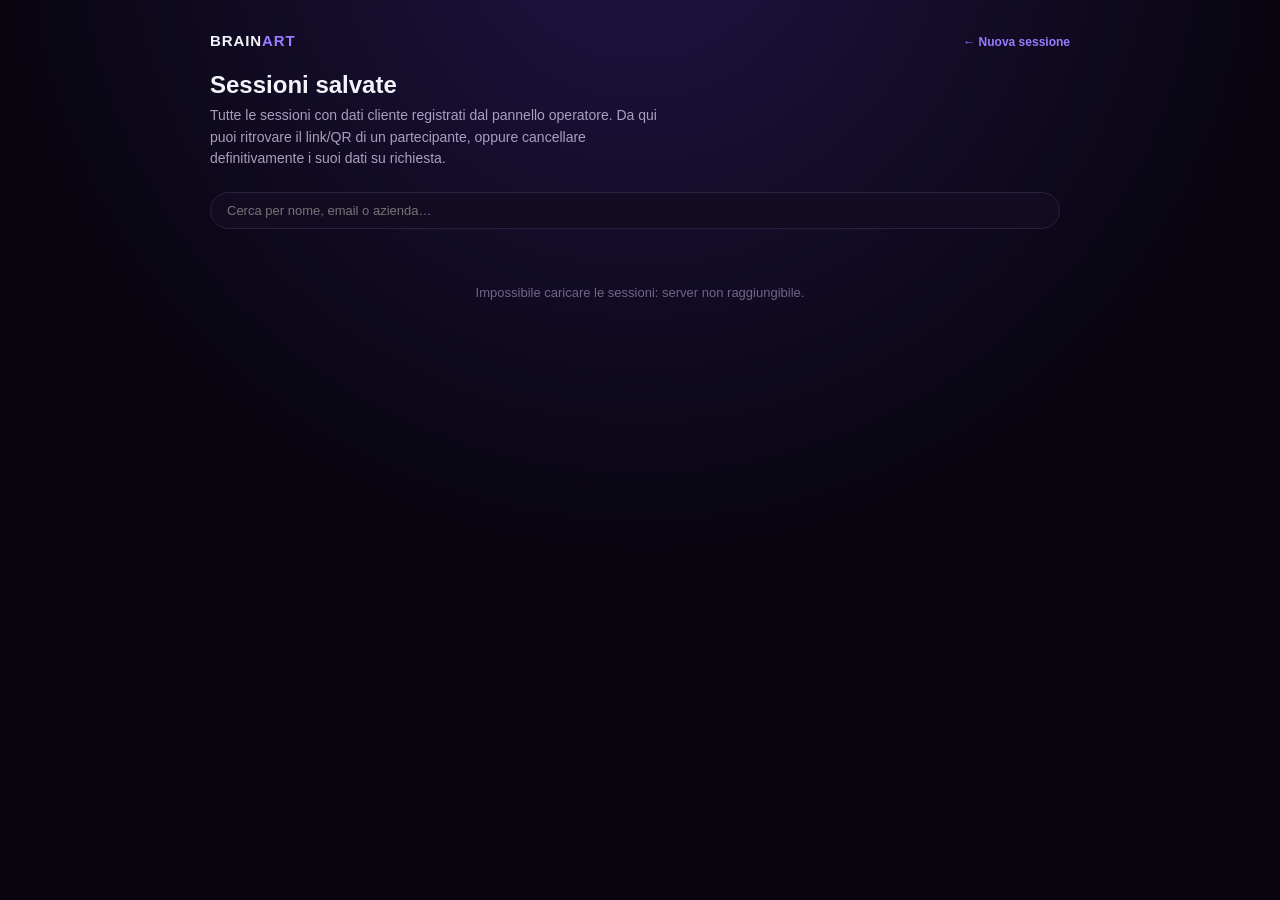
==== dashboard/admin-sessions.html @ 853dd95f "Aggiunge gestione sessioni salvate e informativa privacy completa server.py: - GET /api/sessions (ad" ====
<!doctype html>
<html lang="it">
<head>
<meta charset="UTF-8" />
<meta name="viewport" content="width=device-width, initial-scale=1" />
<title>BrainArt · Sessioni salvate</title>
<style>
  :root {
    --bg: #08050f;
    --card: #120b21;
    --card-2: #170f28;
    --border: #2a2040;
    --text: #f4f2fa;
    --text-dim: #a89fc0;
    --text-faint: #6f6689;
    --accent: #9b7bff;
    --accent-2: #6f4cff;
    --danger: #ff6b6b;
  }
  * { box-sizing: border-box; }
  html, body {
    margin: 0;
    background: var(--bg);
    color: var(--text);
    font-family: -apple-system, BlinkMacSystemFont, "Segoe UI", Inter, Roboto, sans-serif;
  }
  body {
    min-height: 100vh;
    background: radial-gradient(circle at 50% -10%, rgba(111, 76, 255, 0.22), transparent 55%), var(--bg);
    display: flex;
    justify-content: center;
    padding: 32px 16px 64px;
  }
  .wrap { width: 100%; max-width: 860px; }

  header {
    display: flex;
    align-items: baseline;
    justify-content: space-between;
    margin-bottom: 22px;
  }
  .wordmark { font-weight: 800; letter-spacing: 0.06em; font-size: 15px; }
  .wordmark span { color: var(--accent); }
  .crumbs-link {
    font-size: 12px;
    color: var(--accent);
    text-decoration: none;
    font-weight: 600;
  }
  .crumbs-link:hover { text-decoration: underline; }

  h1 { font-size: 24px; font-weight: 800; margin: 0 0 6px; }
  .lede {
    color: var(--text-dim);
    font-size: 14px;
    line-height: 1.55;
    margin: 0 0 22px;
    max-width: 60ch;
  }

  .toolbar {
    display: flex;
    align-items: center;
    gap: 10px;
    margin-bottom: 16px;
  }
  .search-input {
    flex: 1;
    font: inherit;
    font-size: 13px;
    background: var(--card);
    border: 1px solid var(--border);
    border-radius: 999px;
    padding: 10px 16px;
    color: var(--text);
  }
  .search-input:focus { outline: none; border-color: var(--accent); }
  .count-badge {
    font-size: 12px;
    color: var(--text-faint);
    white-space: nowrap;
  }

  .session-list {
    display: flex;
    flex-direction: column;
    gap: 10px;
  }
  .session-card {
    background: linear-gradient(180deg, var(--card), var(--card-2));
    border: 1px solid var(--border);
    border-radius: 16px;
    padding: 16px 18px;
    display: flex;
    flex-wrap: wrap;
    align-items: center;
    gap: 14px;
  }
  .session-main { flex: 1; min-width: 220px; }
  .session-name { font-size: 15px; font-weight: 700; margin-bottom: 2px; }
  .session-meta {
    font-size: 12px;
    color: var(--text-dim);
    display: flex;
    flex-wrap: wrap;
    gap: 4px 10px;
  }
  .session-meta .id {
    font-family: ui-monospace, "SF Mono", Menlo, monospace;
    color: var(--text-faint);
  }
  .session-date {
    font-size: 12px;
    color: var(--text-faint);
    white-space: nowrap;
  }

  .session-actions {
    display: flex;
    flex-wrap: wrap;
    gap: 8px;
  }
  .btn {
    cursor: pointer;
    border-radius: 999px;
    padding: 8px 13px;
    font-size: 12px;
    font-weight: 700;
    border: 1px solid var(--border);
    background: rgba(255,255,255,0.04);
    color: var(--text);
    text-decoration: none;
    white-space: nowrap;
  }
  .btn:hover { background: rgba(255,255,255,0.08); border-color: var(--accent); }
  .btn-danger { color: var(--danger); border-color: rgba(255,107,107,0.35); }
  .btn-danger:hover { background: rgba(255,107,107,0.1); border-color: var(--danger); }

  .empty-state, .status {
    color: var(--text-faint);
    font-size: 13px;
    text-align: center;
    padding: 40px 0;
  }

  .toast {
    position: fixed;
    left: 50%;
    bottom: 22px;
    transform: translate(-50%, 12px);
    background: #1b1330;
    border: 1px solid var(--accent-2);
    color: var(--text);
    font-size: 13px;
    padding: 12px 18px;
    border-radius: 12px;
    max-width: 340px;
    text-align: center;
    opacity: 0;
    pointer-events: none;
    transition: opacity 0.2s ease, transform 0.2s ease;
    z-index: 10;
  }
  .toast.visible { opacity: 1; transform: translate(-50%, 0); }
  .toast.error { border-color: var(--danger); }
</style>
</head>
<body>
  <div class="wrap">
    <header>
      <div class="wordmark">BRAIN<span>ART</span></div>
      <a class="crumbs-link" href="/admin">← Nuova sessione</a>
    </header>

    <h1>Sessioni salvate</h1>
    <p class="lede">Tutte le sessioni con dati cliente registrati dal pannello operatore.
    Da qui puoi ritrovare il link/QR di un partecipante, oppure cancellare
    definitivamente i suoi dati su richiesta.</p>

    <div class="toolbar">
      <input class="search-input" id="searchInput" type="search" placeholder="Cerca per nome, email o azienda…" />
      <span class="count-badge" id="countBadge"></span>
    </div>

    <div id="listWrap">
      <div class="status" id="statusMsg">Caricamento…</div>
      <div class="session-list" id="sessionList"></div>
    </div>
  </div>

  <div class="toast" id="toast" role="status" aria-live="polite"></div>

<script>
  let allSessions = [];

  function showToast(message, isError = false) {
    const toast = document.getElementById("toast");
    toast.textContent = message;
    toast.classList.toggle("error", isError);
    toast.classList.add("visible");
    clearTimeout(showToast._t);
    showToast._t = setTimeout(() => toast.classList.remove("visible"), 3000);
  }

  function fullName(customer) {
    return `${customer.firstName} ${customer.lastName}`.trim();
  }

  function formatDate(iso) {
    if (!iso) return "";
    const d = new Date(iso);
    return d.toLocaleString("it-IT", { day: "2-digit", month: "2-digit", year: "numeric", hour: "2-digit", minute: "2-digit" });
  }

  function matchesQuery(session, query) {
    if (!query) return true;
    const haystack = [
      fullName(session.customer),
      session.customer.email,
      session.customer.company,
    ].join(" ").toLowerCase();
    return haystack.includes(query.toLowerCase());
  }

  function renderList() {
    const query = document.getElementById("searchInput").value.trim();
    const filtered = allSessions.filter((s) => matchesQuery(s, query));
    const list = document.getElementById("sessionList");
    const statusMsg = document.getElementById("statusMsg");
    const countBadge = document.getElementById("countBadge");

    countBadge.textContent = `${filtered.length} di ${allSessions.length}`;
    list.innerHTML = "";

    if (allSessions.length === 0) {
      statusMsg.textContent = "Nessuna sessione salvata — creane una dal pannello operatore.";
      statusMsg.style.display = "block";
      return;
    }
    if (filtered.length === 0) {
      statusMsg.textContent = "Nessun risultato per questa ricerca.";
      statusMsg.style.display = "block";
      return;
    }
    statusMsg.style.display = "none";

    for (const session of filtered) {
      const url = `${window.location.origin}/s/${session.id}`;
      const card = document.createElement("div");
      card.className = "session-card";
      card.innerHTML = `
        <div class="session-main">
          <div class="session-name">${fullName(session.customer)}</div>
          <div class="session-meta">
            <span>${session.customer.email}</span>
            ${session.customer.phone ? `<span>${session.customer.phone}</span>` : ""}
            ${session.customer.company ? `<span>${session.customer.company}</span>` : ""}
            <span class="id">${session.id}</span>
          </div>
        </div>
        <div class="session-date">${formatDate(session.createdAt)}</div>
        <div class="session-actions">
          <a class="btn" href="${url}" target="_blank" rel="noopener">Apri pagina</a>
          <a class="btn" href="/api/qrcode/${session.id}" target="_blank" rel="noopener">QR</a>
          <a class="btn" href="${url}/print" target="_blank" rel="noopener">Stampa</a>
          <button class="btn btn-danger" type="button" data-id="${session.id}" data-name="${fullName(session.customer)}">Elimina</button>
        </div>
      `;
      card.querySelector(".btn-danger").addEventListener("click", (e) => {
        deleteSession(e.currentTarget.dataset.id, e.currentTarget.dataset.name);
      });
      list.appendChild(card);
    }
  }

  async function loadSessions() {
    const statusMsg = document.getElementById("statusMsg");
    try {
      const res = await fetch("/api/sessions");
      if (!res.ok) throw new Error(`risposta ${res.status}`);
      allSessions = await res.json();
      renderList();
    } catch (err) {
      statusMsg.textContent = "Impossibile caricare le sessioni: server non raggiungibile.";
      statusMsg.style.display = "block";
      console.error(err);
    }
  }

  async function deleteSession(id, name) {
    if (!window.confirm(`Cancellare definitivamente la sessione di ${name}? L'operazione non è reversibile.`)) {
      return;
    }
    try {
      const res = await fetch(`/api/session/${id}`, { method: "DELETE" });
      if (!res.ok) throw new Error(`risposta ${res.status}`);
      allSessions = allSessions.filter((s) => s.id !== id);
      renderList();
      showToast(`Sessione di ${name} cancellata.`);
    } catch (err) {
      showToast("Impossibile cancellare la sessione.", true);
      console.error(err);
    }
  }

  document.getElementById("searchInput").addEventListener("input", renderList);
  loadSessions();
</script>
</body>
</html>
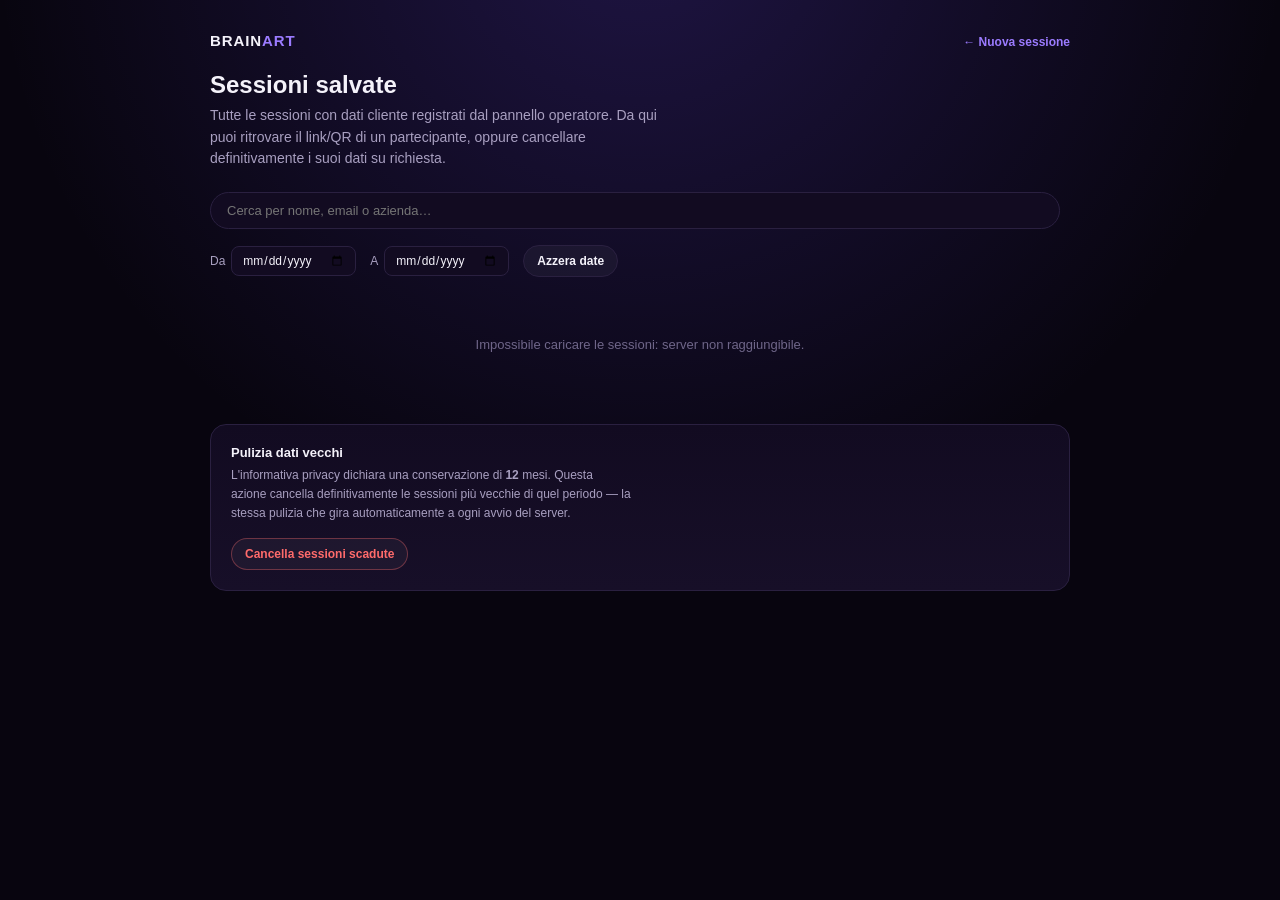
==== commit e8a82252: "Migra lo storage da JSON a SQLite, aggiunge filtro data e pulizia automatica dei dati oltre la conse" ====
--- a/dashboard/admin-sessions.html
+++ b/dashboard/admin-sessions.html
@@ -136,6 +136,26 @@
   .btn-danger { color: var(--danger); border-color: rgba(255,107,107,0.35); }
   .btn-danger:hover { background: rgba(255,107,107,0.1); border-color: var(--danger); }
 
+  .stimulus-badge {
+    display: inline-block;
+    font-size: 10px;
+    font-weight: 700;
+    text-transform: uppercase;
+    letter-spacing: 0.04em;
+    color: var(--accent);
+    background: rgba(155,123,255,0.12);
+    border: 1px solid rgba(155,123,255,0.3);
+    border-radius: 999px;
+    padding: 2px 8px;
+    vertical-align: middle;
+    margin-left: 6px;
+  }
+  .email-sent-note {
+    margin-top: 4px;
+    font-size: 11px;
+    color: var(--text-faint);
+  }
+
   .empty-state, .status {
     color: var(--text-faint);
     font-size: 13px;
@@ -163,6 +183,46 @@
   }
   .toast.visible { opacity: 1; transform: translate(-50%, 0); }
   .toast.error { border-color: var(--danger); }
+
+  .date-filter {
+    display: flex;
+    flex-wrap: wrap;
+    align-items: center;
+    gap: 14px;
+    margin-bottom: 20px;
+    font-size: 12px;
+    color: var(--text-dim);
+  }
+  .date-filter label {
+    display: flex;
+    align-items: center;
+    gap: 6px;
+  }
+  .date-filter input[type="date"] {
+    font: inherit;
+    background: var(--card);
+    border: 1px solid var(--border);
+    border-radius: 8px;
+    padding: 6px 10px;
+    color: var(--text);
+  }
+  .date-filter input[type="date"]:focus { outline: none; border-color: var(--accent); }
+
+  .cleanup-card {
+    margin-top: 32px;
+    padding: 20px;
+    border: 1px solid var(--border);
+    border-radius: 16px;
+    background: linear-gradient(180deg, var(--card), var(--card-2));
+  }
+  .cleanup-title { font-size: 13px; font-weight: 700; margin: 0 0 6px; }
+  .cleanup-text {
+    font-size: 12px;
+    color: var(--text-dim);
+    line-height: 1.6;
+    margin: 0 0 14px;
+    max-width: 60ch;
+  }
 </style>
 </head>
 <body>
@@ -182,9 +242,24 @@
       <span class="count-badge" id="countBadge"></span>
     </div>
 
+    <div class="date-filter">
+      <label>Da <input type="date" id="dateFrom" /></label>
+      <label>A <input type="date" id="dateTo" /></label>
+      <button class="btn" id="clearDatesBtn" type="button">Azzera date</button>
+    </div>
+
     <div id="listWrap">
       <div class="status" id="statusMsg">Caricamento…</div>
       <div class="session-list" id="sessionList"></div>
+    </div>
+
+    <div class="cleanup-card">
+      <p class="cleanup-title">Pulizia dati vecchi</p>
+      <p class="cleanup-text">L'informativa privacy dichiara una conservazione di
+      <strong id="retentionMonthsLabel">…</strong> mesi. Questa azione cancella
+      definitivamente le sessioni più vecchie di quel periodo — la stessa pulizia
+      che gira automaticamente a ogni avvio del server.</p>
+      <button class="btn btn-danger" id="cleanupBtn" type="button">Cancella sessioni scadute</button>
     </div>
   </div>
 
@@ -246,43 +321,113 @@
 
     for (const session of filtered) {
       const url = `${window.location.origin}/s/${session.id}`;
+      const stimulusLabel = session.stimulus ? session.stimulus.label : "Lettura";
       const card = document.createElement("div");
       card.className = "session-card";
       card.innerHTML = `
         <div class="session-main">
-          <div class="session-name">${fullName(session.customer)}</div>
+          <div class="session-name">${fullName(session.customer)} <span class="stimulus-badge">${stimulusLabel}</span></div>
           <div class="session-meta">
             <span>${session.customer.email}</span>
             ${session.customer.phone ? `<span>${session.customer.phone}</span>` : ""}
             ${session.customer.company ? `<span>${session.customer.company}</span>` : ""}
             <span class="id">${session.id}</span>
           </div>
+          ${session.emailSentAt ? `<div class="email-sent-note">Quadro inviato il ${formatDate(session.emailSentAt)}</div>` : ""}
         </div>
         <div class="session-date">${formatDate(session.createdAt)}</div>
         <div class="session-actions">
           <a class="btn" href="${url}" target="_blank" rel="noopener">Apri pagina</a>
           <a class="btn" href="/api/qrcode/${session.id}" target="_blank" rel="noopener">QR</a>
           <a class="btn" href="${url}/print" target="_blank" rel="noopener">Stampa</a>
+          <button class="btn" type="button" data-action="email" data-id="${session.id}" data-name="${fullName(session.customer)}" data-email="${session.customer.email}">
+            ${session.emailSentAt ? "Invia di nuovo" : "Invia email"}
+          </button>
           <button class="btn btn-danger" type="button" data-id="${session.id}" data-name="${fullName(session.customer)}">Elimina</button>
         </div>
       `;
       card.querySelector(".btn-danger").addEventListener("click", (e) => {
         deleteSession(e.currentTarget.dataset.id, e.currentTarget.dataset.name);
       });
+      card.querySelector('[data-action="email"]').addEventListener("click", (e) => {
+        const { id, name, email } = e.currentTarget.dataset;
+        sendSessionEmail(id, name, email);
+      });
       list.appendChild(card);
     }
   }
 
   async function loadSessions() {
     const statusMsg = document.getElementById("statusMsg");
+    const dateFrom = document.getElementById("dateFrom").value;
+    const dateTo = document.getElementById("dateTo").value;
+    const params = new URLSearchParams();
+    if (dateFrom) params.set("from", dateFrom);
+    if (dateTo) params.set("to", dateTo);
+
     try {
-      const res = await fetch("/api/sessions");
+      const res = await fetch(`/api/sessions?${params.toString()}`);
       if (!res.ok) throw new Error(`risposta ${res.status}`);
       allSessions = await res.json();
       renderList();
     } catch (err) {
       statusMsg.textContent = "Impossibile caricare le sessioni: server non raggiungibile.";
       statusMsg.style.display = "block";
+      console.error(err);
+    }
+  }
+
+  function initDateFilter() {
+    document.getElementById("dateFrom").addEventListener("change", loadSessions);
+    document.getElementById("dateTo").addEventListener("change", loadSessions);
+    document.getElementById("clearDatesBtn").addEventListener("click", () => {
+      document.getElementById("dateFrom").value = "";
+      document.getElementById("dateTo").value = "";
+      loadSessions();
+    });
+  }
+
+  async function initCleanup() {
+    const label = document.getElementById("retentionMonthsLabel");
+    let retentionMonths = "12";
+    try {
+      const config = await (await fetch("/api/config")).json();
+      retentionMonths = config.retentionMonths;
+    } catch (err) {
+      console.error(err);
+    }
+    label.textContent = retentionMonths;
+
+    document.getElementById("cleanupBtn").addEventListener("click", async () => {
+      if (!window.confirm(`Cancellare definitivamente tutte le sessioni più vecchie di ${retentionMonths} mesi? L'operazione non è reversibile.`)) {
+        return;
+      }
+      try {
+        const res = await fetch("/api/sessions/cleanup", { method: "POST" });
+        const data = await res.json();
+        if (!res.ok) throw new Error(data.error || `risposta ${res.status}`);
+        showToast(data.deleted > 0 ? `${data.deleted} sessioni scadute cancellate.` : "Nessuna sessione da cancellare.");
+        loadSessions();
+      } catch (err) {
+        showToast(err.message || "Impossibile completare la pulizia.", true);
+        console.error(err);
+      }
+    });
+  }
+
+  async function sendSessionEmail(id, name, email) {
+    if (!window.confirm(`Inviare il quadro a ${name} (${email})?`)) return;
+    try {
+      const res = await fetch(`/api/session/${id}/send-email`, { method: "POST" });
+      const data = await res.json();
+      if (!res.ok) throw new Error(data.error || `risposta ${res.status}`);
+
+      const session = allSessions.find((s) => s.id === id);
+      if (session) session.emailSentAt = data.sentAt;
+      renderList();
+      showToast(`Quadro inviato a ${name}.`);
+    } catch (err) {
+      showToast(err.message || "Impossibile inviare l'email.", true);
       console.error(err);
     }
   }
@@ -304,6 +449,8 @@
   }
 
   document.getElementById("searchInput").addEventListener("input", renderList);
+  initDateFilter();
+  initCleanup();
   loadSessions();
 </script>
 </body>
